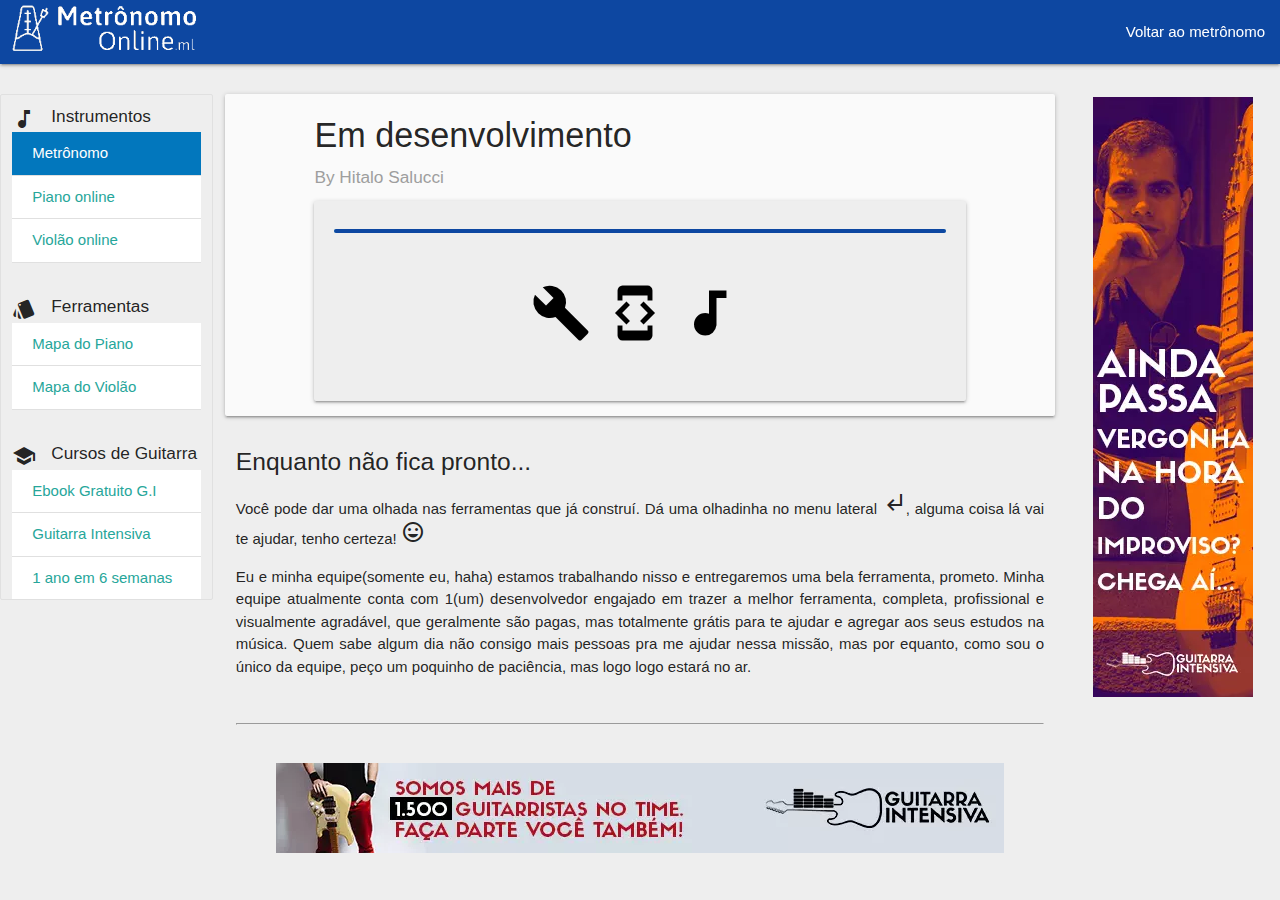
==== embreve/index.html @ 11674ccb "Mudança e adaptação para celulares" ====
<!DOCTYPE html>
<html>
<head>

	<title>Metrônomo online | Profissional | Grátis</title>
	<link rel="icon" type="image/png" href="../img/ico.png">
	<meta charset="utf-8">
	<script data-ad-client="ca-pub-7983931058995845" async src="https://pagead2.googlesyndication.com/pagead/js/adsbygoogle.js"></script>

	<meta name="classification" content="Internet">
	<meta name="distribution" content="Global">
	<meta name="rating" content="General">
	<meta name="keywords" content="metronomo, online, metrônomo profissional, metronomo gratis, marcador, bpm, tempo, praticar, musica, cifra, guitarra, violão, improviso, tablaturas, escala, virtuose, ebook, guitarra intensiva, curso online">
	<meta property="og:url" content="https://www.metronomoonline.ml/">
	<meta name="twitter:title" content="Metrônomo online | Profissional | Grátis">
	<meta name="description" content="Marcador de tempo musical (BPM), completo, profissional e grátis, sem precisar instalar ou baixar. Pratique pelo celular, tablet ou computador. Estude, pratique">
	<meta name="og:description" content="Marcador de tempo musical (BPM), completo, profissional e grátis, sem precisar instalar ou baixar. Pratique pelo celular, tablet ou computador. Estude, pratique">
	<meta name="twitter:description" content="Marcador de tempo musical (BPM), completo, profissional e grátis, sem precisar instalar ou baixar. Pratique pelo celular, tablet ou computador. Estude, pratique">
	<meta property="og:site_name" content="metronomoonline.ml">
	<meta name="robots" content="">
	<meta http-equiv="Content-Type" content="text/html; charset=utf-8">
	<meta name="revisit-after" content="1 day">
	<meta name="language" content="pt-br">

	<!-- estilo proprio -->
	<link rel="stylesheet" href="../css/estilo.min.css">
	
	<!--Let browser know website is optimized for mobile-->
	<meta name="viewport" content="width=device-width, initial-scale=1.0"/>
	
	<!-- meterialize library css -->	

	<!--Import Google Icon Font-->
	<link href="https://fonts.googleapis.com/icon?family=Material+Icons" rel="stylesheet">
	<!--Import materialize.css-->
	<link type="text/css" rel="stylesheet" href="../materialize/css/materialize.min.css"  media="screen,projection"/>

</head>
<body>
	
	<!--navbar-->

	<div class="navbar-fixed">
		<nav class="blue darken-4">
			<div class="nav-wrapper">
				<a href="#metronomo" rel="nofollow" class="brand-logo"><img src="../img/logo.png" class="logo-nav" alt="MetronomoOnline.ml"></a>
				<a href="#" data-target="menu-mobile" class="sidenav-trigger hide-on-large-only"><i class="material-icons">menu</i></a>
				<ul class="right hide-on-med-and-down">
					<li><a href="../">Voltar ao metrônomo</a></li>
				</ul>
			</div>
		</nav>
	</div>

	<!--menu mobile lateral-->
	<section>
		<div>
			<ul id="menu-mobile" class="sidenav">
				<li><a href="#instrucoes" rel="nofollow"><i class="material-icons">help</i>Como usar</a></li>
				<hr>
				
				<li><span class="collection-header"><h6><i class="material-icons left">music_note</i>Instrumentos</h6></span></li>
				<br>
				<li><a href="#metronomo" rel="nofollow" class="collection-item active light-blue darken-3" title="O melhor e mais completo metrônomo online da internet"><span class="white-text">Metrônomo</span></a></li>
				<li><a href="#embreve" rel="follow" target="_blank" class="collection-item" title="Toque piano online">Piano online</a></li>
				<li><a href="#embreve" rel="follow" target="_blank" class="collection-item" title="Toque violão Online"> Violão online</a></li>
				<br>
				<li><span class="collection-header"><h6><i class="material-icons left">style</i>Ferramentas</h6></span></li>
				<br>
				<li><a href="#embreve" rel="follow" target="_blank" class="collection-item" title="Mapa com as notas do piano">Mapa do Piano</a></li>
				<li><a href="#embreve" rel="follow" target="_blank" class="collection-item" title="Mapa com as notas do violão">Mapa do violão</a></li>
				<br>
				<li><span><h6><i class="material-icons left">school</i>Cursos de Guitarra</h6></span></li>
				<br>
				<li><a href="https://hotm.art/EbookGuitarraGratis" rel="nofollow" target="_blank" class="collection-item " title="Ebook totalmente grátis(Aprenda solar na guitarra)">Ebook Gratuito G.I</a></li>
				<li><a href="https://hotm.art/GuitarraInstensiva" rel="nofollow" target="_blank" class="collection-item " title="Curso do zero(Iniciante ao avançado)">Guitarra Intensiva</a></li>
				<li><a href="https://hotm.art/1EM6Guitarra" rel="nofollow" target="_blank" class="collection-item" title="Curso intermediário/avançado">1 ano em 6 semanas</a></li>
			</ul>
		</div>
	</section>

	<div class="row">

		<!-- menu  lateral -->
		<section>
			<br>
			<div class="col l2 m2 hide-on-med-and-down collection" id="menu-lateral">
				<span class="collection-header"><h6><i class="material-icons left">music_note</i>Instrumentos</h6></span>	
				<a href="#metronomo" rel="nofollow" class="collection-item active light-blue darken-3" title="O melhor e mais completo metrônomo grátis da internet"><span class="white-text">Metrônomo</span></a>
				<a href="https://www.pianooonline.ml" rel="follow" target="_blank" class="collection-item" title="Toque piano online">Piano online</a>
				<a href="https://www.violaoonline.ml" rel="follow" target="_blank" class="collection-item" title="Toque violão Online">Violão online</a>
				<br>
				<span class="collection-header"><h6><i class="material-icons left">style</i>Ferramentas</h6></span>
				<a href="https://www.pianoonline.ml/mapa" rel="follow" target="_blank" class="collection-item" title="Mapa com as notas do piano">Mapa do Piano</a>
				<a href="https://www.violaoonline.ml/mapa" rel="follow" target="_blank" class="collection-item" title="Mapa com as notas do violão">Mapa do Violão</a>
				<br>
				<span class="collection-header"><h6><i class="material-icons left">school</i>Cursos de Guitarra</h6></span>
				<a href="https://hotm.art/EbookGuitarraGratis"  rel="nofollow" target="_blank" class="collection-item" title="Ebook totalmente grátis(Aprenda solar na guitarra)">Ebook Gratuito G.I</a>
				<a href="https://hotm.art/GuitarraInstensiva"  rel="nofollow" target="_blank" class="collection-item" title="Curso do zero(Iniciante ao avançado)">Guitarra Intensiva</a>
				<a href="https://hotm.art/1EM6Guitarra"  rel="nofollow" target="_blank" class="collection-item" title="Curso intermediário/avançado">1 ano em 6 semanas</a>
			</div>
		</section>

		<main>
			<!-- main - corpo principal -->
			<div class="col s12 l8 m8 section p-3 scrollspy" id="metronomo">

				<div class="col s12 card grey lighten-5">

					<div class="col s11 m11 l11 offset-l1 offset-m1">
						<h4><strong>Em desenvolvimento</strong></h4>
						<h6 class="grey-text">By Hitalo Salucci</h6>
					</div>

					<div class="col s12 m10 l10 offset-m1 offset-l1">
						<div class="card grey lighten-3" style="height: 200px;;">
							<div class="white-text pad">
								
								<div class="col s12 progress">
									<div class="determinate blue darken-4 center-align" style="width: 100%"></div>
								</div>

								<div class="col-12 center-align">
                                    
                                    <i class="material-icons black-text" id="icone1" style="font-size: 60px; line-height: 130px;; letter-spacing: 10px;">build</i>
                                    <i class="material-icons black-text" id="icone2" style="font-size: 60px; line-height: 130px;; letter-spacing: 10px;">developer_mode</i>
                                    <i class="material-icons black-text" id="icone3" style="font-size: 60px; line-height: 130px;; letter-spacing: 10px;">audiotrack</i>
								</div>

                            </div>
						</div>
					</div>
                </div>
                
                <section>
                    <div class="section col s12 m12 l12 offset-l0">
                            <div class="p-5">
                                <h5>Enquanto não fica pronto...</h5>
                                <p> Você pode dar uma olhada nas ferramentas que já construí. Dá uma olhadinha no menu lateral <i class="material-icons">subdirectory_arrow_left</i>, alguma coisa lá vai te ajudar, tenho certeza! <i class="material-icons">insert_emoticon</i></p>
                                <p>Eu e minha equipe(somente eu, haha) estamos trabalhando nisso e entregaremos uma bela ferramenta, prometo. Minha equipe atualmente conta com 1(um) desenvolvedor engajado em trazer a <strong>melhor ferramenta, completa, profissional e visualmente agradável</strong>, que geralmente são pagas, mas totalmente grátis para te ajudar e agregar aos seus estudos na música. Quem sabe algum dia não consigo mais pessoas pra me ajudar nessa missão, mas por equanto, como sou o único da equipe, peço um poquinho de paciência, mas <strong>logo logo estará no ar.</strong></p>
                            </div>
                            
                            <br>
            
                            <hr>
                                
                    </div>
                </section>
			</div>
        </main>
        
        <section>
            <div class="section col s2 m2 l2 hide-on-med-and-down m-3" id="anuncio-direita">
                <div class="toc-wrapper pin-top center-align">
                    <a href="https://hotm.art/GuitarraInstensiva" target="_blank" rel="nofollow"><img src="" type="image/webp" class="reponsive-img" alt="Curso Guitarra Intensiva" id="img_anuncio_lateral"></a>
                </div>	
            </div>
        </section>

			<!--anuncio google ads-->
			<!--<section>	
				<div class="section col s12 m12 l12 xl12 center-align green float" id="anuncio-meio">
					<div class="toc-wrapper pin-top">
						ANÚNCIO
					</div>	
				</div>
			</section>-->
	
	<section>	
		<div class="section col s12 m12 l12 xl12 center-align float" id="anuncios-rodape">
			<div class="toc-wrapper pin-top center-align">
				<a href="https://hotm.art/GuitarraInstensiva" target="_blank" rel="nofollow"><img src=" " type="image/webp" class="responsive-img" alt="Curso Guitarra Intensiva" id="img_anuncio_rodape"></a>
			</div>	
		</div>
    </section>

	</div>
    <!-- end row -->
    
	<script type="text/javascript" src="js/animacoes.min.js"></script>
    <script src="../materialize/js/materialize.min.js"></script>
    <script src='../jquery/jquery.min.js'></script>

    <script>
        //animação dos icones
        $(document).ready(function(){
            //aumentando
            
            animate_loop = function() {
                
                setTimeout(function(){
                    $("#icone1").css('font-size', 75);
                }, 1000);
                
                setTimeout(function(){
                    $("#icone2").css('font-size', 75);
                }, 2000); 

                setTimeout(function(){
                    $("#icone3").css('font-size', 75);
                }, 4000); 
                
                setTimeout(function(){
                    $("#icone3").css('font-size', 60);
                }, 5000); 

                setTimeout(function(){
                    $("#icone2").css('font-size', 60);
                }, 6000); 

                setTimeout(function(){
                    $("#icone1").css('font-size', 60);
                }, 7000);

                setTimeout(function(){
                    animate_loop();
                }, 8000);

            } 
            animate_loop();   

        });
        
    </script>

</body>
</html>
---- css/estilo.min.css ----
body{background-color:#eee;margin:0;padding:0;}.logo-nav{max-width:210px;max-height:55px;width:auto;height:auto;margin-top:1%;}.nav{height:100px;}p{text-align:justify;}#div_opcoes{display:none;}#img_anuncio_rodape{margin-top:30px;width:728px;height:90px;}#img_anuncio_lateral{width:160px;height:600px;}.dot{height:17px;width:17px;background-color:#bbbbbbdd;border-radius:50%;display:inline-block;margin-left:3px;margin-right:3px;}.dot-active{height:17px;width:17px;background-color:#01579b;border-radius:50%;display:inline-block;}#anuncio-direita,.animacao_counter{margin-top:10px;}.pad{padding: 20px;}
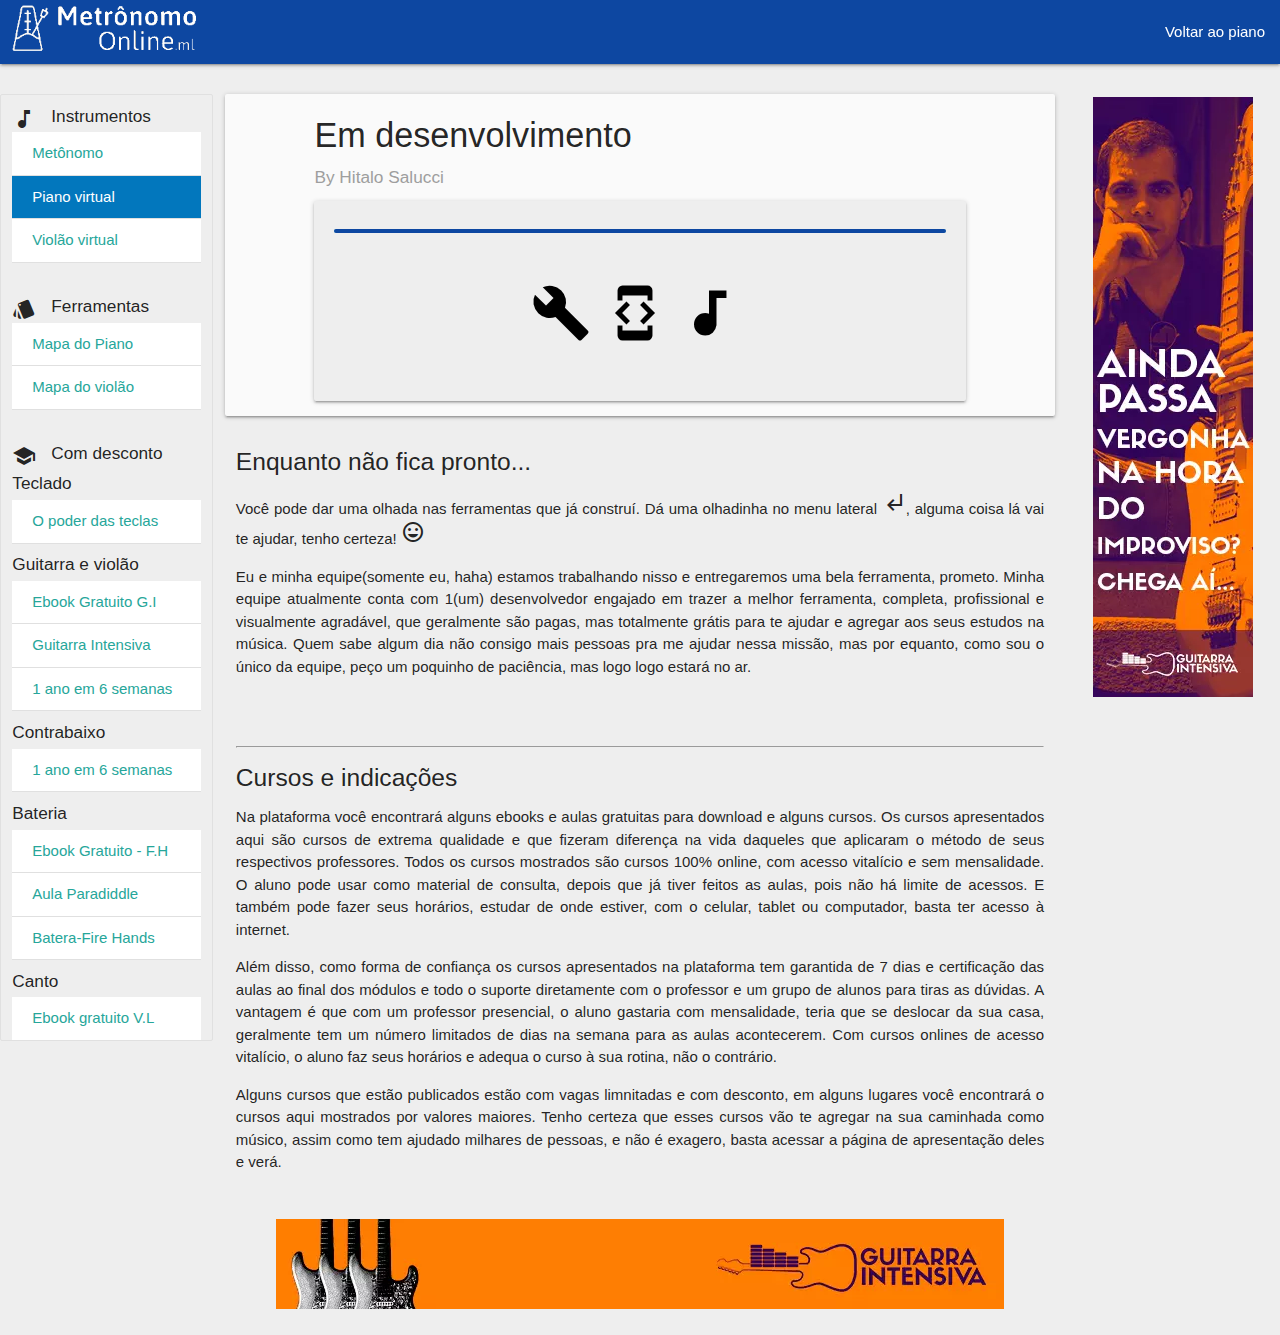
==== commit 495e100a: "Adição de links nos menus" ====
--- a/embreve/index.html
+++ b/embreve/index.html
@@ -2,7 +2,7 @@
 <html>
 <head>
 
-	<title>Metrônomo online | Profissional | Grátis</title>
+	<title>Em breve ferramentas | Grátis</title>
 	<link rel="icon" type="image/png" href="../img/ico.png">
 	<meta charset="utf-8">
 	<script data-ad-client="ca-pub-7983931058995845" async src="https://pagead2.googlesyndication.com/pagead/js/adsbygoogle.js"></script>
@@ -10,13 +10,13 @@
 	<meta name="classification" content="Internet">
 	<meta name="distribution" content="Global">
 	<meta name="rating" content="General">
-	<meta name="keywords" content="metronomo, online, metrônomo profissional, metronomo gratis, marcador, bpm, tempo, praticar, musica, cifra, guitarra, violão, improviso, tablaturas, escala, virtuose, ebook, guitarra intensiva, curso online">
-	<meta property="og:url" content="https://www.metronomoonline.ml/">
+	<meta name="keywords" content="em breve, ferramentas musicais, ferramentas, musica, grátis, aprender musica, curso musica">
+	<meta property="og:url" content="https://www.pianoonline.ml/embreve">
 	<meta name="twitter:title" content="Metrônomo online | Profissional | Grátis">
-	<meta name="description" content="Marcador de tempo musical (BPM), completo, profissional e grátis, sem precisar instalar ou baixar. Pratique pelo celular, tablet ou computador. Estude, pratique">
-	<meta name="og:description" content="Marcador de tempo musical (BPM), completo, profissional e grátis, sem precisar instalar ou baixar. Pratique pelo celular, tablet ou computador. Estude, pratique">
-	<meta name="twitter:description" content="Marcador de tempo musical (BPM), completo, profissional e grátis, sem precisar instalar ou baixar. Pratique pelo celular, tablet ou computador. Estude, pratique">
-	<meta property="og:site_name" content="metronomoonline.ml">
+	<meta name="description" content="Em breve novas ferramentas serão lançadas na plataforma. Fique ligado!">
+	<meta name="og:description" content="Em breve novas ferramentas serão lançadas na plataforma. Fique ligado!">
+	<meta name="twitter:description" content="Em breve novas ferramentas serão lançadas na plataforma. Fique ligado!">
+	<meta property="og:site_name" content="pianoonline.ml/embreve">
 	<meta name="robots" content="">
 	<meta http-equiv="Content-Type" content="text/html; charset=utf-8">
 	<meta name="revisit-after" content="1 day">
@@ -46,7 +46,7 @@
 				<a href="#metronomo" rel="nofollow" class="brand-logo"><img src="../img/logo.png" class="logo-nav" alt="MetronomoOnline.ml"></a>
 				<a href="#" data-target="menu-mobile" class="sidenav-trigger hide-on-large-only"><i class="material-icons">menu</i></a>
 				<ul class="right hide-on-med-and-down">
-					<li><a href="../">Voltar ao metrônomo</a></li>
+					<li><a href="../">Voltar ao piano</a></li>
 				</ul>
 			</div>
 		</nav>
@@ -59,22 +59,35 @@
 				<li><a href="#instrucoes" rel="nofollow"><i class="material-icons">help</i>Como usar</a></li>
 				<hr>
 				
-				<li><span class="collection-header"><h6><i class="material-icons left">music_note</i>Instrumentos</h6></span></li>
-				<br>
-				<li><a href="#metronomo" rel="nofollow" class="collection-item active light-blue darken-3" title="O melhor e mais completo metrônomo online da internet"><span class="white-text">Metrônomo</span></a></li>
-				<li><a href="#embreve" rel="follow" target="_blank" class="collection-item" title="Toque piano online">Piano online</a></li>
-				<li><a href="#embreve" rel="follow" target="_blank" class="collection-item" title="Toque violão Online"> Violão online</a></li>
+				<li><span class="collection-header"><h6><i class="material-icons left">music_note</i>Instrumentos</h6></span></li></li>
+				<li><a href="https://www.metronomoonline.ml" rel="follow" target="_blank" class="collection-item" title="Toque piano online">Metônomo</a></li>
+				<li><a href="#piano" rel="nofollow" class="collection-item active light-blue darken-3" title="O melhor e mais completo metrônomo grátis da internet"><span class="white-text">Piano virtual</span></a></li>
+				<li><a href="/embreve" rel="follow" target="_blank" class="collection-item" title="Toque violão Online">Violão virtual</a></li>
 				<br>
 				<li><span class="collection-header"><h6><i class="material-icons left">style</i>Ferramentas</h6></span></li>
-				<br>
-				<li><a href="#embreve" rel="follow" target="_blank" class="collection-item" title="Mapa com as notas do piano">Mapa do Piano</a></li>
-				<li><a href="#embreve" rel="follow" target="_blank" class="collection-item" title="Mapa com as notas do violão">Mapa do violão</a></li>
-				<br>
-				<li><span><h6><i class="material-icons left">school</i>Cursos de Guitarra</h6></span></li>
-				<br>
-				<li><a href="https://hotm.art/EbookGuitarraGratis" rel="nofollow" target="_blank" class="collection-item " title="Ebook totalmente grátis(Aprenda solar na guitarra)">Ebook Gratuito G.I</a></li>
-				<li><a href="https://hotm.art/GuitarraInstensiva" rel="nofollow" target="_blank" class="collection-item " title="Curso do zero(Iniciante ao avançado)">Guitarra Intensiva</a></li>
-				<li><a href="https://hotm.art/1EM6Guitarra" rel="nofollow" target="_blank" class="collection-item" title="Curso intermediário/avançado">1 ano em 6 semanas</a></li>
+				<li><a href="https://www.pianoonline.ml/mapa" rel="follow" target="_blank" class="collection-item" title="Mapa com as notas do piano">Mapa do Piano</a></li>
+				<li><a href="https://www.violaoonline.ml/mapa" rel="follow" target="_blank" class="collection-item" title="Mapa com as notas do violão">Mapa do violão</a></li>
+				<br>
+				<li><span class="collection-header"><h6><i class="material-icons left">school</i>Cursos com desconto</h6></span></li>
+				<br>
+				<span class="collection-header"><h6>Teclado</h6></span>
+				<li><a href="https://hotm.art/1EM6Guitarra"  rel="nofollow" target="_blank" class="collection-item" title="Curso Teclado - O poder das teclas">O poder das teclas</a></li>
+				<br>
+				<span class="collection-header"><h6>Guitarra e violão</h6></span>
+				<li><a href="https://hotm.art/EbookGuitarraGratis"  rel="nofollow" target="_blank" class="collection-item" title="Ebook totalmente grátis(Aprenda solar na guitarra)">Ebook Gratuito G.I</a></li>
+				<li><a href="https://hotm.art/GuitarraInstensiva"  rel="nofollow" target="_blank" class="collection-item" title="Curso do zero(Iniciante ao avançado)">Guitarra Intensiva</a></li>
+				<li><a href="https://hotm.art/1EM6Guitarra"  rel="nofollow" target="_blank" class="collection-item" title="Curso intermediário/avançado">1 ano em 6 semanas</a></li>
+				<br>
+				<span class="collection-header"><h6>Contrabaixo</h6></span>
+				<li><a href="https://go.hotmart.com/C25581449W"  rel="nofollow" target="_blank" class="collection-item" title="Curso de contrabaixo 1 ano em 6 semanas">1 ano em 6 semanas</a></li>
+				<span class="collection-header"><h6>Bateria</h6></span>
+				<li><a href="https://go.hotmart.com/E25581593Q?ap=1134"  rel="nofollow" target="_blank" class="collection-item" title="Ebook grátis Fire Hands - Monster Batera">Ebook Gratuito - F.H</a></li>
+				<li><a href="https://go.hotmart.com/E25581593Q?ap=c840"  rel="nofollow" target="_blank" class="collection-item" title="Aula gratuita da técnica Paradiddle">Aula Paradiddle</a></li>
+				<li><a href="https://go.hotmart.com/E25581593Q?ap=0aa2"  rel="nofollow" target="_blank" class="collection-item" title="Curso do zero ao avançado - Monster Batera -- FIRE HANDS">Batera-Fire Hands</a></li>
+				<br>
+				<span class="collection-header"><h6>Canto</h6></span>
+				<li><a href="https://go.hotmart.com/H23225770L?ap=291e"  rel="nofollow" target="_blank" class="collection-item" title="Curso intermediário/avançado">Ebook gratuito V.L</a></li>
+
 			</ul>
 		</div>
 	</section>
@@ -86,29 +99,41 @@
 			<br>
 			<div class="col l2 m2 hide-on-med-and-down collection" id="menu-lateral">
 				<span class="collection-header"><h6><i class="material-icons left">music_note</i>Instrumentos</h6></span>	
-				<a href="#metronomo" rel="nofollow" class="collection-item active light-blue darken-3" title="O melhor e mais completo metrônomo grátis da internet"><span class="white-text">Metrônomo</span></a>
-				<a href="https://www.pianooonline.ml" rel="follow" target="_blank" class="collection-item" title="Toque piano online">Piano online</a>
-				<a href="https://www.violaoonline.ml" rel="follow" target="_blank" class="collection-item" title="Toque violão Online">Violão online</a>
+				<a href="https://www.metronomoonline.ml" rel="follow" target="_blank" class="collection-item" title="Toque piano online">Metônomo</a>
+				<a href="#piano" rel="nofollow" class="collection-item active light-blue darken-3" title="O melhor e mais completo metrônomo grátis da internet"><span class="white-text">Piano virtual</span></a>
+				<a href="/embreve" rel="follow" target="_blank" class="collection-item" title="Toque violão Online">Violão virtual</a>
 				<br>
 				<span class="collection-header"><h6><i class="material-icons left">style</i>Ferramentas</h6></span>
 				<a href="https://www.pianoonline.ml/mapa" rel="follow" target="_blank" class="collection-item" title="Mapa com as notas do piano">Mapa do Piano</a>
-				<a href="https://www.violaoonline.ml/mapa" rel="follow" target="_blank" class="collection-item" title="Mapa com as notas do violão">Mapa do Violão</a>
-				<br>
-				<span class="collection-header"><h6><i class="material-icons left">school</i>Cursos de Guitarra</h6></span>
+				<a href="https://www.violaoonline.ml/mapa" rel="follow" target="_blank" class="collection-item" title="Mapa com as notas do violão">Mapa do violão</a>
+				<br>
+				<span class="collection-header"><h6><i class="material-icons left">school</i>Com desconto</h6></span>
+				<span class="collection-header"><h6>Teclado</h6></span>
+				<a href="https://hotm.art/1EM6Guitarra"  rel="nofollow" target="_blank" class="collection-item" title="Curso Teclado - O poder das teclas">O poder das teclas</a>
+				<span class="collection-header"><h6>Guitarra e violão</h6></span>
 				<a href="https://hotm.art/EbookGuitarraGratis"  rel="nofollow" target="_blank" class="collection-item" title="Ebook totalmente grátis(Aprenda solar na guitarra)">Ebook Gratuito G.I</a>
 				<a href="https://hotm.art/GuitarraInstensiva"  rel="nofollow" target="_blank" class="collection-item" title="Curso do zero(Iniciante ao avançado)">Guitarra Intensiva</a>
 				<a href="https://hotm.art/1EM6Guitarra"  rel="nofollow" target="_blank" class="collection-item" title="Curso intermediário/avançado">1 ano em 6 semanas</a>
+				<span class="collection-header"><h6>Contrabaixo</h6></span>
+				<a href="https://go.hotmart.com/C25581449W"  rel="nofollow" target="_blank" class="collection-item" title="Curso de contrabaixo 1 ano em 6 semanas">1 ano em 6 semanas</a>
+				<span class="collection-header"><h6>Bateria</h6></span>
+				<a href="https://go.hotmart.com/E25581593Q?ap=1134"  rel="nofollow" target="_blank" class="collection-item" title="Ebook grátis Fire Hands - Monster Batera">Ebook Gratuito - F.H</a>
+				<a href="https://go.hotmart.com/E25581593Q?ap=c840"  rel="nofollow" target="_blank" class="collection-item" title="Aula gratuita da técnica Paradiddle">Aula Paradiddle</a>
+				<a href="https://go.hotmart.com/E25581593Q?ap=0aa2"  rel="nofollow" target="_blank" class="collection-item" title="Curso do zero ao avançado - Monster Batera -- FIRE HANDS">Batera-Fire Hands</a>
+				<span class="collection-header"><h6>Canto</h6></span>
+				<a href="https://go.hotmart.com/H23225770L?ap=291e"  rel="nofollow" target="_blank" class="collection-item" title="Curso intermediário/avançado">Ebook gratuito V.L</a>
 			</div>
 		</section>
 
 		<main>
 			<!-- main - corpo principal -->
-			<div class="col s12 l8 m8 section p-3 scrollspy" id="metronomo">
+			<div class="col s12 l8 m8 section p-3 scrollspy" id="breve">
 
 				<div class="col s12 card grey lighten-5">
 
 					<div class="col s11 m11 l11 offset-l1 offset-m1">
 						<h4><strong>Em desenvolvimento</strong></h4>
+						<h1 style="display: none">Em breve construção da ferramenta concluida. Indicação de cursos com desconto</h1>
 						<h6 class="grey-text">By Hitalo Salucci</h6>
 					</div>
 
@@ -134,18 +159,36 @@
                 
                 <section>
                     <div class="section col s12 m12 l12 offset-l0">
+
+							<!--anuncio google ads-->
+							<!--<section>	
+								<div class="section col s12 m12 l12 xl12 center-align green float" id="anuncio-meio">
+									<div class="toc-wrapper pin-top">
+										ANÚNCIO
+									</div>	
+								</div>
+							</section>-->
+
                             <div class="p-5">
                                 <h5>Enquanto não fica pronto...</h5>
                                 <p> Você pode dar uma olhada nas ferramentas que já construí. Dá uma olhadinha no menu lateral <i class="material-icons">subdirectory_arrow_left</i>, alguma coisa lá vai te ajudar, tenho certeza! <i class="material-icons">insert_emoticon</i></p>
                                 <p>Eu e minha equipe(somente eu, haha) estamos trabalhando nisso e entregaremos uma bela ferramenta, prometo. Minha equipe atualmente conta com 1(um) desenvolvedor engajado em trazer a <strong>melhor ferramenta, completa, profissional e visualmente agradável</strong>, que geralmente são pagas, mas totalmente grátis para te ajudar e agregar aos seus estudos na música. Quem sabe algum dia não consigo mais pessoas pra me ajudar nessa missão, mas por equanto, como sou o único da equipe, peço um poquinho de paciência, mas <strong>logo logo estará no ar.</strong></p>
                             </div>
                             
-                            <br>
-            
-                            <hr>
+							<br>
+							<br>
+							
+							<hr>
+							<div>
+								<h5>Cursos e indicações</h5>
+								<p>Na plataforma você encontrará alguns ebooks e aulas gratuitas para download e alguns cursos. Os cursos apresentados aqui são cursos de extrema qualidade e que fizeram diferença na vida daqueles que aplicaram o método de seus respectivos professores. Todos os cursos mostrados são cursos <strong>100% online, com acesso vitalício e sem mensalidade</strong>. O aluno pode usar como material de consulta, depois que já tiver feitos as aulas, pois não há limite de acessos. E também pode fazer seus horários, estudar de onde estiver, com o celular, tablet ou computador, basta ter acesso à internet.</p>
+								<p>Além disso, como forma de confiança os cursos apresentados na plataforma tem <strong>garantida de 7 dias</strong> e certificação das aulas ao final dos módulos e todo o suporte diretamente com o professor e um grupo de alunos para tiras as dúvidas. A vantagem é que com um professor presencial, o aluno gastaria com mensalidade, teria que se deslocar da sua casa, geralmente tem um número limitados de dias na semana para as aulas acontecerem. Com cursos onlines de acesso vitalício, o aluno faz seus horários e adequa o curso à sua rotina, não o contrário.</p>
+								<p>Alguns cursos que estão publicados estão com vagas limnitadas e com desconto, em alguns lugares você encontrará o cursos aqui mostrados por valores maiores. Tenho certeza que esses cursos vão te agregar na sua caminhada como músico, assim como tem ajudado milhares de pessoas, e não é exagero, basta acessar a página de apresentação deles e verá.</p>
+							</div>
                                 
                     </div>
-                </section>
+				</section>
+				
 			</div>
         </main>
         
@@ -156,15 +199,6 @@
                 </div>	
             </div>
         </section>
-
-			<!--anuncio google ads-->
-			<!--<section>	
-				<div class="section col s12 m12 l12 xl12 center-align green float" id="anuncio-meio">
-					<div class="toc-wrapper pin-top">
-						ANÚNCIO
-					</div>	
-				</div>
-			</section>-->
 	
 	<section>	
 		<div class="section col s12 m12 l12 xl12 center-align float" id="anuncios-rodape">
